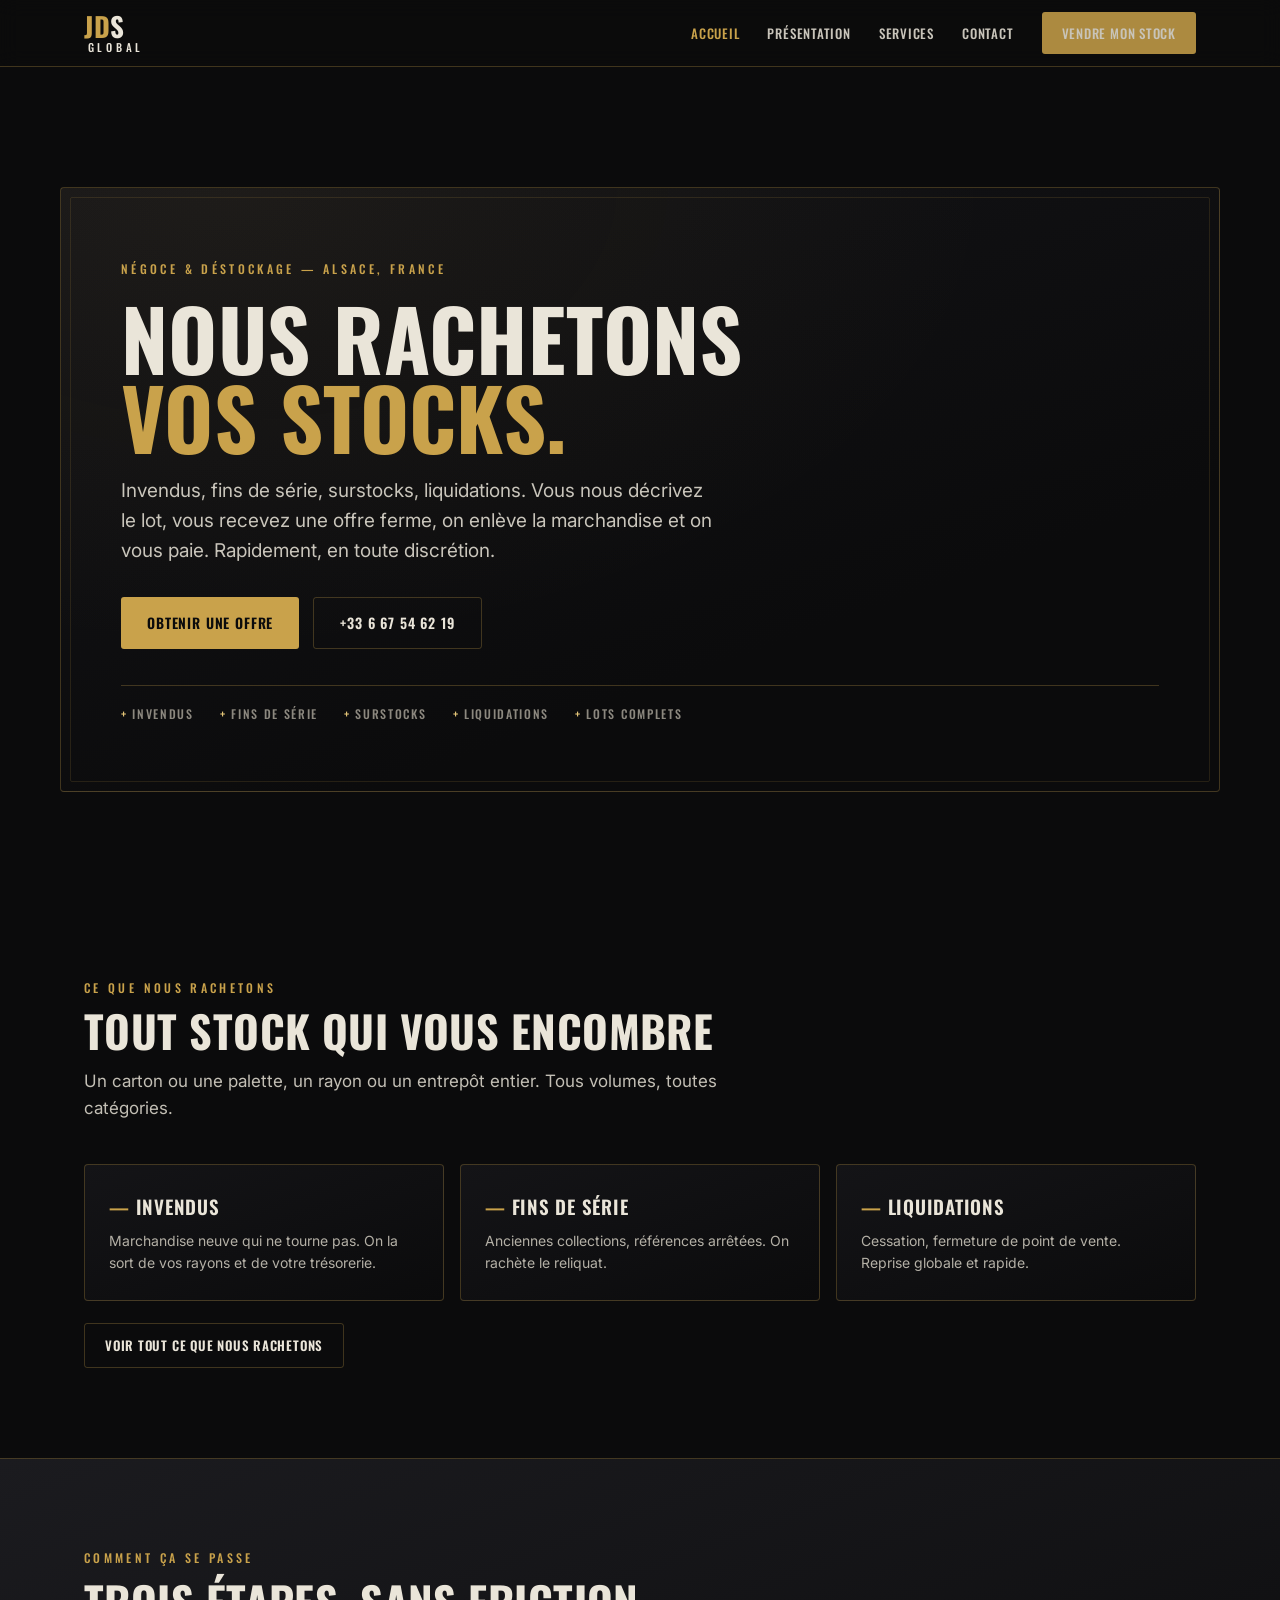
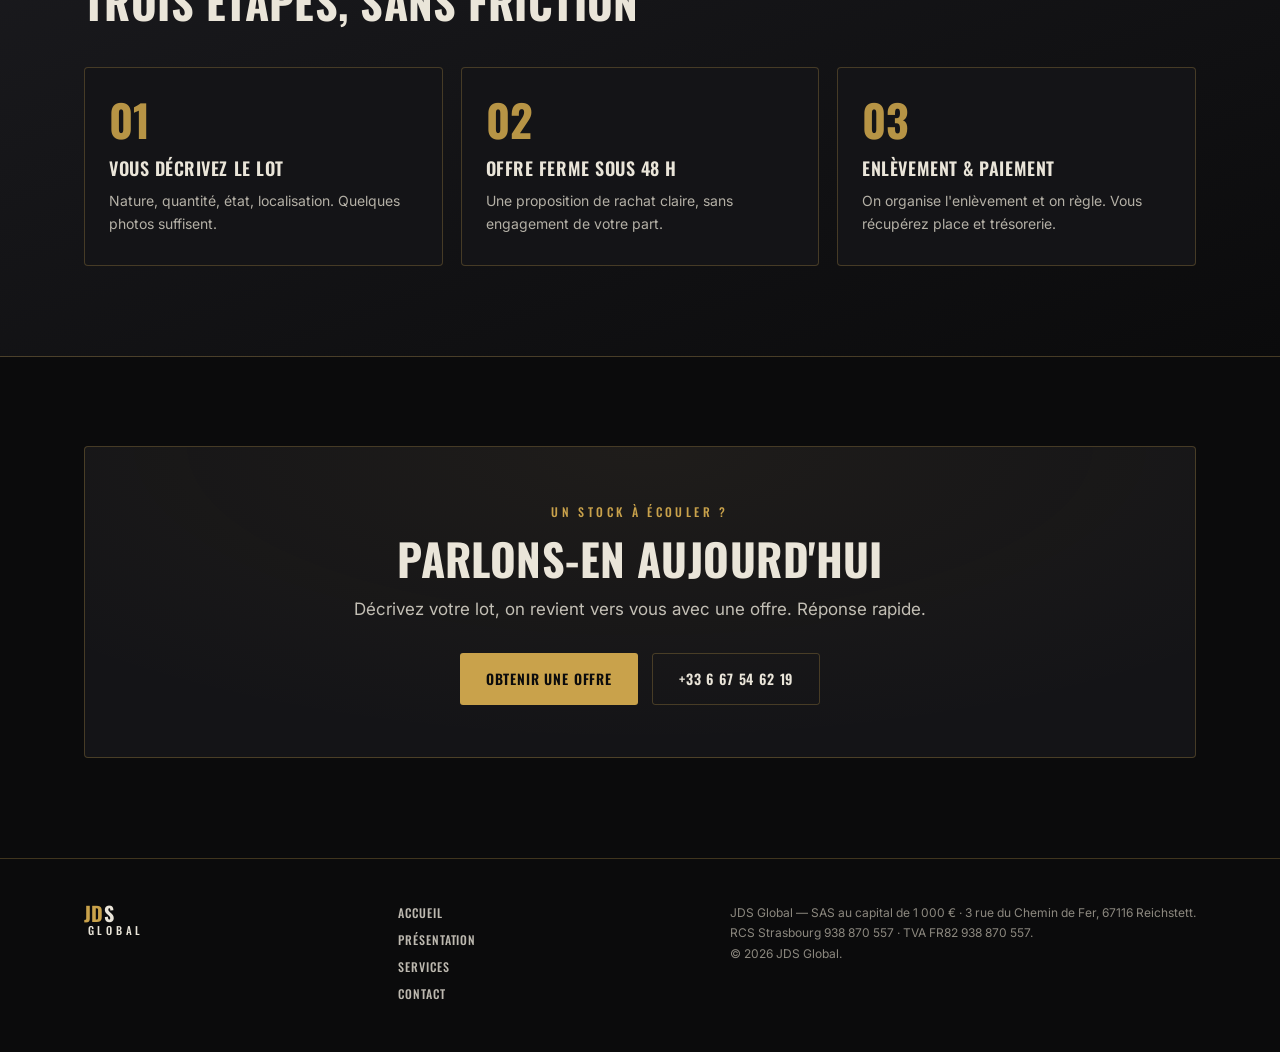
==== index.html @ dbbcf476 "Site vitrine JDS Global — v1 (SEO, header fix, © 2026)" ====
<!DOCTYPE html>
<html lang="fr">
<head>
<meta charset="UTF-8">
<meta name="viewport" content="width=device-width, initial-scale=1.0">
<title>JDS Global — Rachat de stocks en Alsace | Déstockage, invendus, liquidations</title>
<meta name="description" content="JDS Global rachète vos invendus, fins de série, surstocks et liquidations partout en France. Offre rapide, enlèvement et paiement. Achat en gros et au détail.">
<link rel="preconnect" href="https://fonts.googleapis.com">
<link rel="preconnect" href="https://fonts.gstatic.com" crossorigin>
<link href="https://fonts.googleapis.com/css2?family=Oswald:wght@400;500;600;700&family=Inter:wght@400;500;600&display=swap" rel="stylesheet">
<link rel="stylesheet" href="styles.css">
  <link rel="canonical" href="https://jds-global.com/">
  <meta name="robots" content="index,follow,max-image-preview:large">
  <meta name="author" content="JDS Global">
  <meta name="geo.region" content="FR-67">
  <meta name="geo.placename" content="Reichstett">
  <meta name="theme-color" content="#0B0B0C">
  <!-- Open Graph -->
  <meta property="og:type" content="website">
  <meta property="og:site_name" content="JDS Global">
  <meta property="og:locale" content="fr_FR">
  <meta property="og:title" content="JDS Global — Rachat de stocks en Alsace | Déstockage, invendus, liquidations">
  <meta property="og:description" content="JDS Global rachète vos invendus, fins de série, surstocks et liquidations partout en France. Offre rapide, enlèvement et paiement. Achat en gros et au détail.">
  <meta property="og:url" content="https://jds-global.com/">
  <meta property="og:image" content="https://jds-global.com/og-image.png">
  <meta property="og:image:width" content="1200">
  <meta property="og:image:height" content="630">
  <!-- Twitter -->
  <meta name="twitter:card" content="summary_large_image">
  <meta name="twitter:title" content="JDS Global — Rachat de stocks en Alsace | Déstockage, invendus, liquidations">
  <meta name="twitter:description" content="JDS Global rachète vos invendus, fins de série, surstocks et liquidations partout en France. Offre rapide, enlèvement et paiement. Achat en gros et au détail.">
  <meta name="twitter:image" content="https://jds-global.com/og-image.png">
  <!-- Icons -->
  <link rel="icon" href="favicon.ico" sizes="any">
  <link rel="icon" type="image/svg+xml" href="favicon.svg">
  <link rel="apple-touch-icon" href="apple-touch-icon.png">
  <link rel="manifest" href="site.webmanifest">
  <script type="application/ld+json">
{
  "@context": "https://schema.org",
  "@type": "LocalBusiness",
  "@id": "https://jds-global.com/#business",
  "name": "JDS Global",
  "legalName": "JDS Global",
  "url": "https://jds-global.com/",
  "logo": "https://jds-global.com/favicon.svg",
  "image": "https://jds-global.com/og-image.png",
  "description": "Rachat de stocks d'entreprises : invendus, fins de série, surstocks et liquidations. Négoce, achat en gros et au détail.",
  "telephone": "+33667546219",
  "email": "contact@jds-global.com",
  "vatID": "FR82938870557",
  "address": {
    "@type": "PostalAddress",
    "streetAddress": "3 rue du Chemin de Fer",
    "postalCode": "67116",
    "addressLocality": "Reichstett",
    "addressRegion": "Grand Est",
    "addressCountry": "FR"
  },
  "areaServed": {
    "@type": "Country",
    "name": "France"
  },
  "openingHoursSpecification": [
    {
      "@type": "OpeningHoursSpecification",
      "dayOfWeek": [
        "Monday",
        "Tuesday",
        "Wednesday",
        "Thursday",
        "Friday"
      ],
      "opens": "08:30",
      "closes": "19:00"
    }
  ]
}
  </script>
</head>
<body>
<header>
  <div class="wrap nav">
    <a href="/" class="brand" aria-label="JDS Global, accueil"><span class="n1">JD<span>S</span></span><span class="n2">GLOBAL</span></a>
    <nav class="links" id="menu">
      <a href="/" aria-current="page">Accueil</a>
      <a href="/presentation">Présentation</a>
      <a href="/services">Services</a>
      <a href="/contact">Contact</a>
      <a href="/contact" class="btn">Vendre mon stock</a>
    </nav>
    <a href="/contact" class="btn header-cta">Vendre mon stock</a>
    <button class="burger" id="burger" aria-label="Menu" aria-expanded="false"><span></span><span></span><span></span></button>
  </div>
</header>

<div class="hero wrap">
  <div class="hero-frame reveal">
    <span class="eyebrow">Négoce &amp; déstockage — Alsace, France</span>
    <h1>Nous rachetons<br><b>vos stocks.</b></h1>
    <p class="lead">Invendus, fins de série, surstocks, liquidations. Vous nous décrivez le lot, vous recevez une offre ferme, on enlève la marchandise et on vous paie. Rapidement, en toute discrétion.</p>
    <div class="cta-row">
      <a href="/contact" class="btn">Obtenir une offre</a>
      <a href="tel:+33667546219" class="btn ghost">+33 6 67 54 62 19</a>
    </div>
    <div class="hero-marquee">
      <span><b>+</b> Invendus</span><span><b>+</b> Fins de série</span><span><b>+</b> Surstocks</span>
      <span><b>+</b> Liquidations</span><span><b>+</b> Lots complets</span>
    </div>
  </div>
</div>

<section>
  <div class="wrap">
    <div class="sec-head reveal">
      <span class="eyebrow">Ce que nous rachetons</span>
      <h2>Tout stock qui vous encombre</h2>
      <p class="lead" style="margin-top:14px">Un carton ou une palette, un rayon ou un entrepôt entier. Tous volumes, toutes catégories.</p>
    </div>
    <div class="grid">
      <div class="card reveal"><div class="k"><i>—</i> Invendus</div><p>Marchandise neuve qui ne tourne pas. On la sort de vos rayons et de votre trésorerie.</p></div>
      <div class="card reveal"><div class="k"><i>—</i> Fins de série</div><p>Anciennes collections, références arrêtées. On rachète le reliquat.</p></div>
      <div class="card reveal"><div class="k"><i>—</i> Liquidations</div><p>Cessation, fermeture de point de vente. Reprise globale et rapide.</p></div>
    </div>
    <div style="margin-top:22px" class="reveal"><a href="/services" class="btn ghost">Voir tout ce que nous rachetons</a></div>
  </div>
</section>

<section class="band">
  <div class="wrap">
    <div class="sec-head reveal"><span class="eyebrow">Comment ça se passe</span><h2>Trois étapes, sans friction</h2></div>
    <div class="steps">
      <div class="step reveal"><div class="num">01</div><h3>Vous décrivez le lot</h3><p>Nature, quantité, état, localisation. Quelques photos suffisent.</p></div>
      <div class="step reveal"><div class="num">02</div><h3>Offre ferme sous 48 h</h3><p>Une proposition de rachat claire, sans engagement de votre part.</p></div>
      <div class="step reveal"><div class="num">03</div><h3>Enlèvement &amp; paiement</h3><p>On organise l'enlèvement et on règle. Vous récupérez place et trésorerie.</p></div>
    </div>
  </div>
</section>

<section>
  <div class="wrap">
    <div class="ctastrip reveal">
      <span class="eyebrow">Un stock à écouler ?</span>
      <h2 style="margin-top:12px">Parlons-en aujourd'hui</h2>
      <p class="lead">Décrivez votre lot, on revient vers vous avec une offre. Réponse rapide.</p>
      <div class="cta-row" style="justify-content:center">
        <a href="/contact" class="btn">Obtenir une offre</a>
        <a href="tel:+33667546219" class="btn ghost">+33 6 67 54 62 19</a>
      </div>
    </div>
  </div>
</section>

<footer>
  <div class="wrap foot">
    <div class="brand"><span class="n1">JD<span>S</span></span><span class="n2">GLOBAL</span></div>
    <div class="foot-nav">
      <a href="/">Accueil</a><a href="/presentation">Présentation</a><a href="/services">Services</a><a href="/contact">Contact</a>
    </div>
    <div class="legal">JDS Global — SAS au capital de 1&nbsp;000&nbsp;€ · 3 rue du Chemin de Fer, 67116 Reichstett.<br>RCS Strasbourg 938&nbsp;870&nbsp;557 · TVA FR82&nbsp;938&nbsp;870&nbsp;557.<br>© 2026 JDS Global.</div>
  </div>
</footer>
<script src="script.js"></script>
</body>
</html>
---- styles.css ----
:root{
  --noir:#0B0B0C; --graphite:#141417; --graphite2:#1B1B1F;
  --brass:#C9A24B; --brass-hi:#E7C87A; --creme:#EAE5D9; --muted:#8C887F;
  --line:rgba(201,162,75,.28);
  --maxw:1160px;
}
*{box-sizing:border-box;margin:0;padding:0;}
html{scroll-behavior:smooth;}
body{background:var(--noir);color:var(--creme);font-family:'Inter',system-ui,sans-serif;line-height:1.6;
  -webkit-font-smoothing:antialiased;overflow-x:hidden;}
a{color:inherit;text-decoration:none;}
img{max-width:100%;display:block;}
.wrap{max-width:var(--maxw);margin:0 auto;padding:0 24px;}
.eyebrow{font-family:'Oswald',sans-serif;font-weight:500;letter-spacing:.28em;text-transform:uppercase;
  font-size:12px;color:var(--brass);}
h1,h2,h3{font-family:'Oswald',sans-serif;text-transform:uppercase;color:var(--creme);}
h2{font-weight:700;letter-spacing:.01em;font-size:clamp(28px,4vw,44px);line-height:1.02;}
.lead{color:#c3bfb5;font-size:clamp(15px,1.6vw,17px);max-width:640px;}

/* HEADER */
header{position:sticky;top:0;z-index:50;background:rgba(11,11,12,.82);backdrop-filter:blur(10px);border-bottom:1px solid var(--line);}
.nav{display:flex;align-items:center;justify-content:space-between;height:66px;}
.brand{display:flex;flex-direction:column;line-height:1;}
.brand .n1{font-family:'Oswald',sans-serif;font-weight:700;font-size:27px;letter-spacing:.02em;color:var(--brass);}
.brand .n1 span{color:var(--creme);}
.brand .n2{font-family:'Oswald',sans-serif;font-weight:500;font-size:11px;letter-spacing:.34em;color:var(--creme);padding-left:.34em;margin-top:2px;}
nav.links{display:flex;align-items:center;gap:28px;}
nav.links a{font-family:'Oswald',sans-serif;font-weight:500;letter-spacing:.06em;text-transform:uppercase;font-size:13px;color:var(--creme);opacity:.85;transition:opacity .2s,color .2s;}
nav.links a:hover{opacity:1;color:var(--brass-hi);}
nav.links a[aria-current="page"]{color:var(--brass);opacity:1;}
.btn{display:inline-flex;align-items:center;gap:9px;font-family:'Oswald',sans-serif;font-weight:600;letter-spacing:.06em;text-transform:uppercase;font-size:13px;padding:11px 20px;border-radius:3px;background:var(--brass);color:#0B0B0C;transition:transform .15s,background .2s;white-space:nowrap;}
.btn:hover{background:var(--brass-hi);transform:translateY(-1px);}
.btn.ghost{background:transparent;color:var(--creme);border:1px solid var(--line);}
.btn.ghost:hover{border-color:var(--brass);color:var(--brass-hi);}
.header-cta{display:none;}
.burger{display:none;background:none;border:0;cursor:pointer;padding:6px;}
.burger span{display:block;width:24px;height:2px;background:var(--brass);margin:5px 0;transition:.25s;}

/* HERO (home) */
.hero{position:relative;padding:clamp(66px,10vw,120px) 0 clamp(50px,8vw,96px);}
.hero-frame{position:relative;border:1px solid var(--line);border-radius:4px;padding:clamp(34px,6vw,68px) clamp(28px,5vw,60px);
  background:radial-gradient(120% 140% at 15% 0%, rgba(201,162,75,.06), transparent 55%),linear-gradient(160deg,var(--graphite),var(--noir) 70%);overflow:hidden;}
.hero-frame::after{content:"";position:absolute;top:9px;right:9px;bottom:9px;left:9px;border:1px solid rgba(201,162,75,.14);border-radius:2px;pointer-events:none;}
.hero h1{font-weight:700;font-size:clamp(38px,7vw,84px);line-height:.94;letter-spacing:.005em;margin:16px 0 20px;}
.hero h1 b{color:var(--brass);font-weight:700;}
.hero .lead{font-size:clamp(16px,1.9vw,19px);max-width:600px;color:#c9c5bb;}
.cta-row{display:flex;flex-wrap:wrap;gap:14px;margin-top:30px;}
.cta-row .btn{padding:14px 26px;font-size:14px;}
.hero-marquee{margin-top:36px;border-top:1px solid var(--line);padding-top:18px;display:flex;flex-wrap:wrap;gap:10px 26px;}
.hero-marquee span{font-family:'Oswald',sans-serif;font-weight:500;letter-spacing:.14em;text-transform:uppercase;font-size:12px;color:var(--muted);}
.hero-marquee span b{color:var(--brass-hi);font-weight:500;}

/* SUBHERO (interior pages) */
.subhero{padding:clamp(48px,8vw,90px) 0 clamp(20px,3vw,34px);border-bottom:1px solid var(--line);
  background:radial-gradient(120% 160% at 12% -10%, rgba(201,162,75,.05), transparent 60%);}
.subhero h1{font-weight:700;font-size:clamp(34px,6vw,64px);line-height:.98;margin:14px 0 18px;}
.subhero h1 b{color:var(--brass);}
.subhero .lead{max-width:660px;}

/* SECTIONS */
section{padding:clamp(52px,7vw,90px) 0;}
.sec-head{margin-bottom:42px;}
.sec-head .eyebrow{display:block;margin-bottom:12px;}
.divider{height:1px;background:var(--line);border:0;}

/* GRID cards */
.grid{display:grid;grid-template-columns:repeat(3,1fr);gap:16px;}
.card{background:linear-gradient(160deg,var(--graphite),var(--noir));border:1px solid var(--line);border-radius:4px;padding:26px 24px;transition:border-color .25s,transform .25s;}
.card:hover{border-color:var(--brass);transform:translateY(-3px);}
.card .k{font-family:'Oswald',sans-serif;font-weight:600;text-transform:uppercase;letter-spacing:.04em;font-size:19px;color:var(--creme);margin-bottom:8px;}
.card .k i{font-style:normal;color:var(--brass);}
.card p{font-size:14px;color:#b4b0a6;}

.grid.cols4{grid-template-columns:repeat(4,1fr);}
@media(max-width:900px){.grid.cols4{grid-template-columns:repeat(2,1fr);}}
@media(max-width:640px){.grid.cols4{grid-template-columns:1fr;}}

/* STEPS */
.steps{display:grid;grid-template-columns:repeat(3,1fr);gap:18px;}
.step{position:relative;padding:30px 24px;border:1px solid var(--line);border-radius:4px;background:var(--graphite);}
.step .num{font-family:'Oswald',sans-serif;font-weight:700;font-size:44px;line-height:1;color:var(--brass);opacity:.9;}
.step h3{font-weight:600;letter-spacing:.03em;font-size:18px;margin:12px 0 8px;}
.step p{font-size:14px;color:#b4b0a6;}

/* BAND */
.band{background:linear-gradient(160deg,var(--graphite2),var(--noir));border-top:1px solid var(--line);border-bottom:1px solid var(--line);}
.why-grid{display:grid;grid-template-columns:repeat(4,1fr);gap:28px;}
.why-item .t{font-family:'Oswald',sans-serif;font-weight:600;text-transform:uppercase;letter-spacing:.03em;font-size:16px;color:var(--brass-hi);margin-bottom:7px;}
.why-item p{font-size:13.5px;color:#b4b0a6;}

/* SPLIT */
.split{display:grid;grid-template-columns:1fr 1fr;gap:40px;align-items:center;}
.panel{border:1px solid var(--line);border-radius:4px;padding:34px;background:var(--graphite);}
.panel .k{font-family:'Oswald',sans-serif;font-weight:600;text-transform:uppercase;letter-spacing:.05em;color:var(--brass);font-size:13px;margin-bottom:14px;}
.panel p{color:#c3bfb5;font-size:15px;}

/* PROSE */
.prose{max-width:720px;}
.prose p{color:#c3bfb5;font-size:16px;margin-bottom:1.05em;}
.prose p strong{color:var(--creme);font-weight:600;}

/* STATS */
.stats{display:grid;grid-template-columns:repeat(3,1fr);gap:18px;}
.stat{border:1px solid var(--line);border-radius:4px;padding:26px;background:var(--graphite);text-align:left;}
.stat .big{font-family:'Oswald',sans-serif;font-weight:700;font-size:34px;color:var(--brass);line-height:1;}
.stat .lbl{font-size:13px;color:#b4b0a6;margin-top:8px;}

/* CTA strip */
.ctastrip{border:1px solid var(--line);border-radius:4px;padding:clamp(30px,5vw,52px);text-align:center;
  background:radial-gradient(120% 160% at 50% 0%, rgba(201,162,75,.06), transparent 60%),var(--graphite);}
.ctastrip h2{margin-bottom:14px;}
.ctastrip .lead{margin:0 auto 26px;}

/* CONTACT */
.contact-grid{display:grid;grid-template-columns:1fr 1fr;gap:44px;}
.coords{display:flex;flex-direction:column;gap:22px;margin-top:4px;}
.coord{display:flex;gap:14px;align-items:flex-start;}
.coord .ic{width:22px;height:22px;flex:0 0 auto;color:var(--brass);margin-top:2px;}
.coord .l{font-family:'Oswald',sans-serif;font-weight:500;letter-spacing:.16em;text-transform:uppercase;font-size:11px;color:var(--muted);}
.coord .v{font-size:17px;color:var(--creme);}
.coord a.v:hover{color:var(--brass-hi);}
form{display:flex;flex-direction:column;gap:14px;}
.field label{display:block;font-family:'Oswald',sans-serif;font-weight:500;letter-spacing:.1em;text-transform:uppercase;font-size:11px;color:var(--muted);margin-bottom:6px;}
.field input,.field textarea{width:100%;background:var(--graphite);border:1px solid var(--line);border-radius:3px;color:var(--creme);font-family:'Inter',sans-serif;font-size:15px;padding:12px 14px;transition:border-color .2s;}
.field input:focus,.field textarea:focus{outline:none;border-color:var(--brass);}
.field textarea{min-height:120px;resize:vertical;}
.row2{display:grid;grid-template-columns:1fr 1fr;gap:14px;}
form .btn{justify-content:center;padding:15px;font-size:14px;margin-top:4px;}
.formnote{font-size:12px;color:var(--muted);}

/* FOOTER */
footer{border-top:1px solid var(--line);padding:44px 0 48px;margin-top:10px;}
.foot{display:flex;flex-wrap:wrap;justify-content:space-between;gap:24px;align-items:flex-start;}
.foot-nav{display:flex;flex-direction:column;gap:8px;}
.foot-nav a{font-family:'Oswald',sans-serif;font-weight:500;letter-spacing:.08em;text-transform:uppercase;font-size:12px;color:var(--creme);opacity:.8;}
.foot-nav a:hover{color:var(--brass-hi);opacity:1;}
.foot .legal{font-size:12px;color:var(--muted);line-height:1.7;max-width:560px;}
.foot .brand .n1{font-size:20px;}

/* reveal */
.reveal{opacity:0;transform:translateY(18px);transition:opacity .7s ease,transform .7s ease;}
.reveal.in{opacity:1;transform:none;}
@media (prefers-reduced-motion:reduce){.reveal{opacity:1;transform:none;transition:none;} html{scroll-behavior:auto;}}

/* RESPONSIVE */
@media(max-width:900px){
  .grid,.steps,.stats{grid-template-columns:repeat(2,1fr);}
  .why-grid{grid-template-columns:repeat(2,1fr);gap:24px 28px;}
  .split,.contact-grid{grid-template-columns:1fr;gap:30px;}
}
@media(max-width:640px){
  nav.links{position:fixed;inset:66px 0 auto 0;flex-direction:column;gap:0;background:var(--noir);border-bottom:1px solid var(--line);padding:8px 0;transform:translateY(-130%);transition:transform .3s;}
  nav.links.open{transform:none;}
  nav.links a{padding:14px 24px;width:100%;border-top:1px solid rgba(201,162,75,.10);}
  nav.links .btn{margin:12px 24px;}
  .burger{display:block;}
  .header-cta{display:inline-flex;margin-right:10px;}
  .grid,.steps,.stats,.row2{grid-template-columns:1fr;}
}
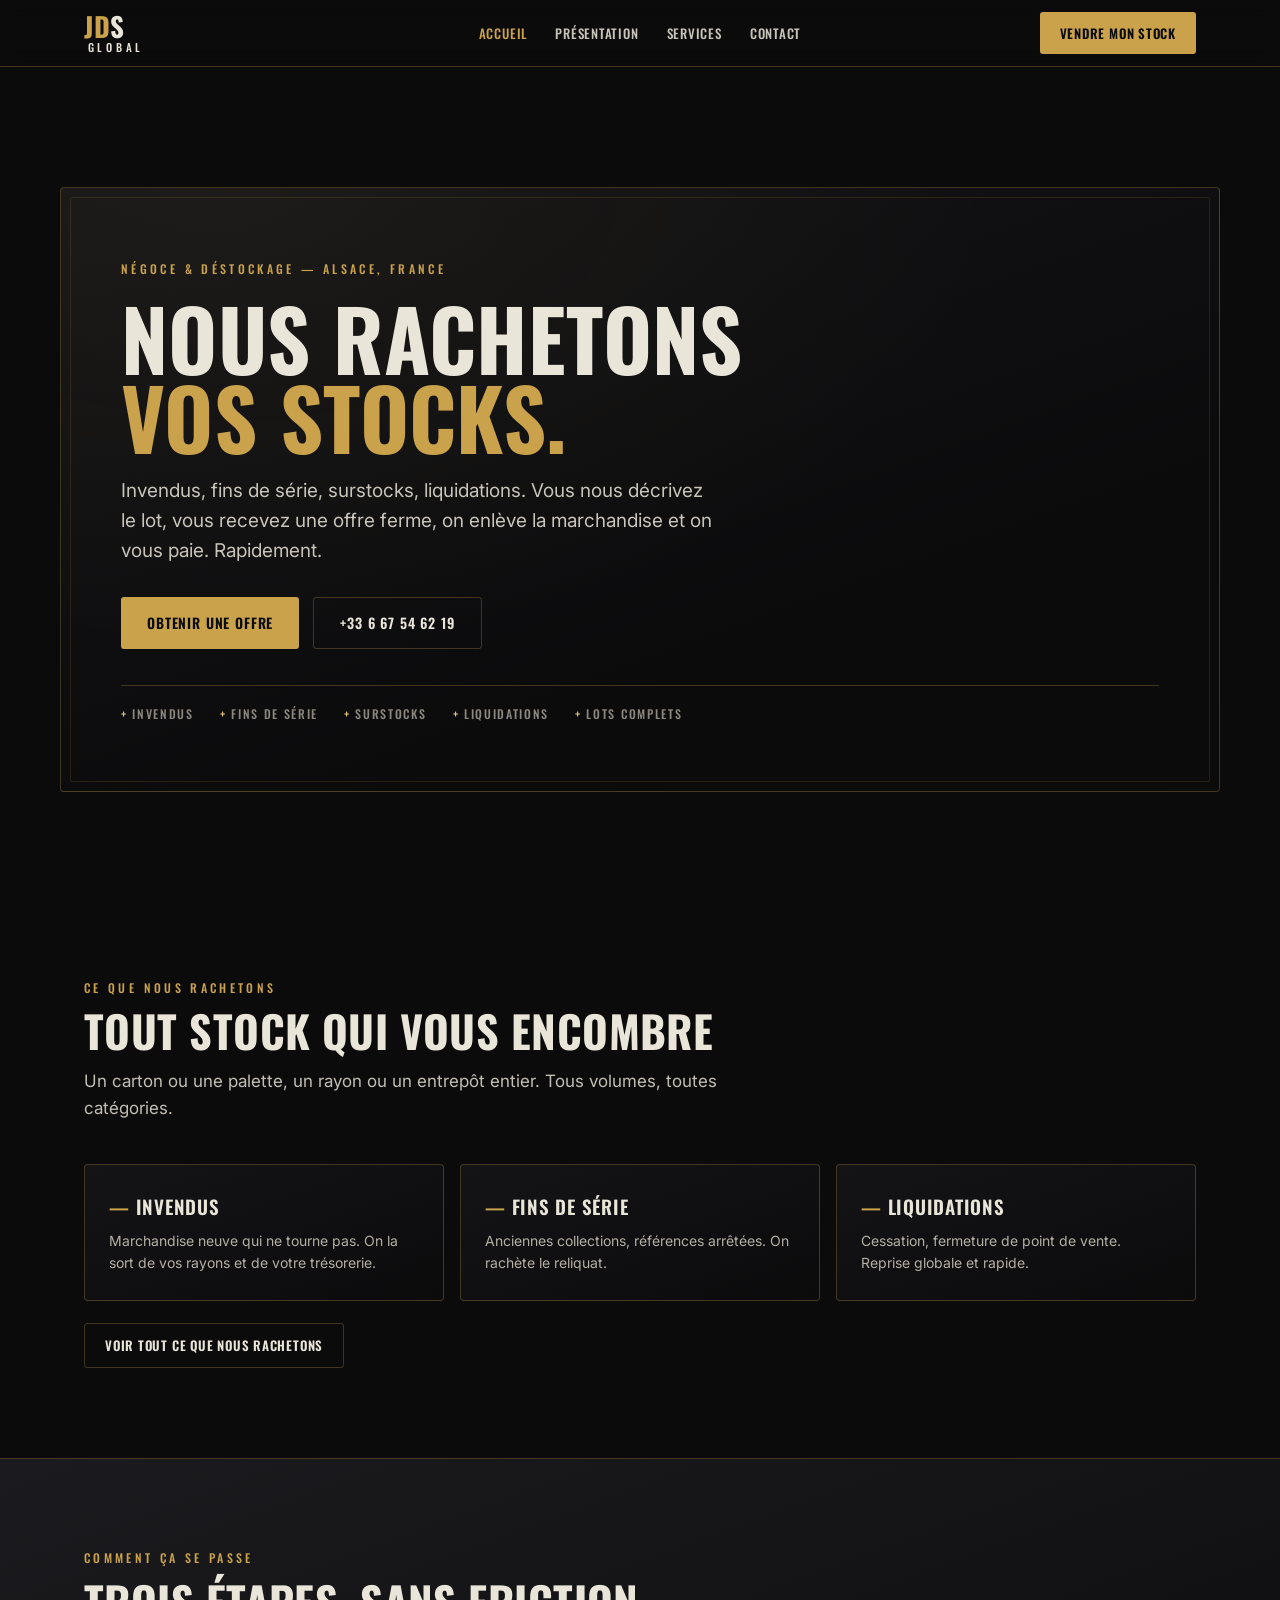
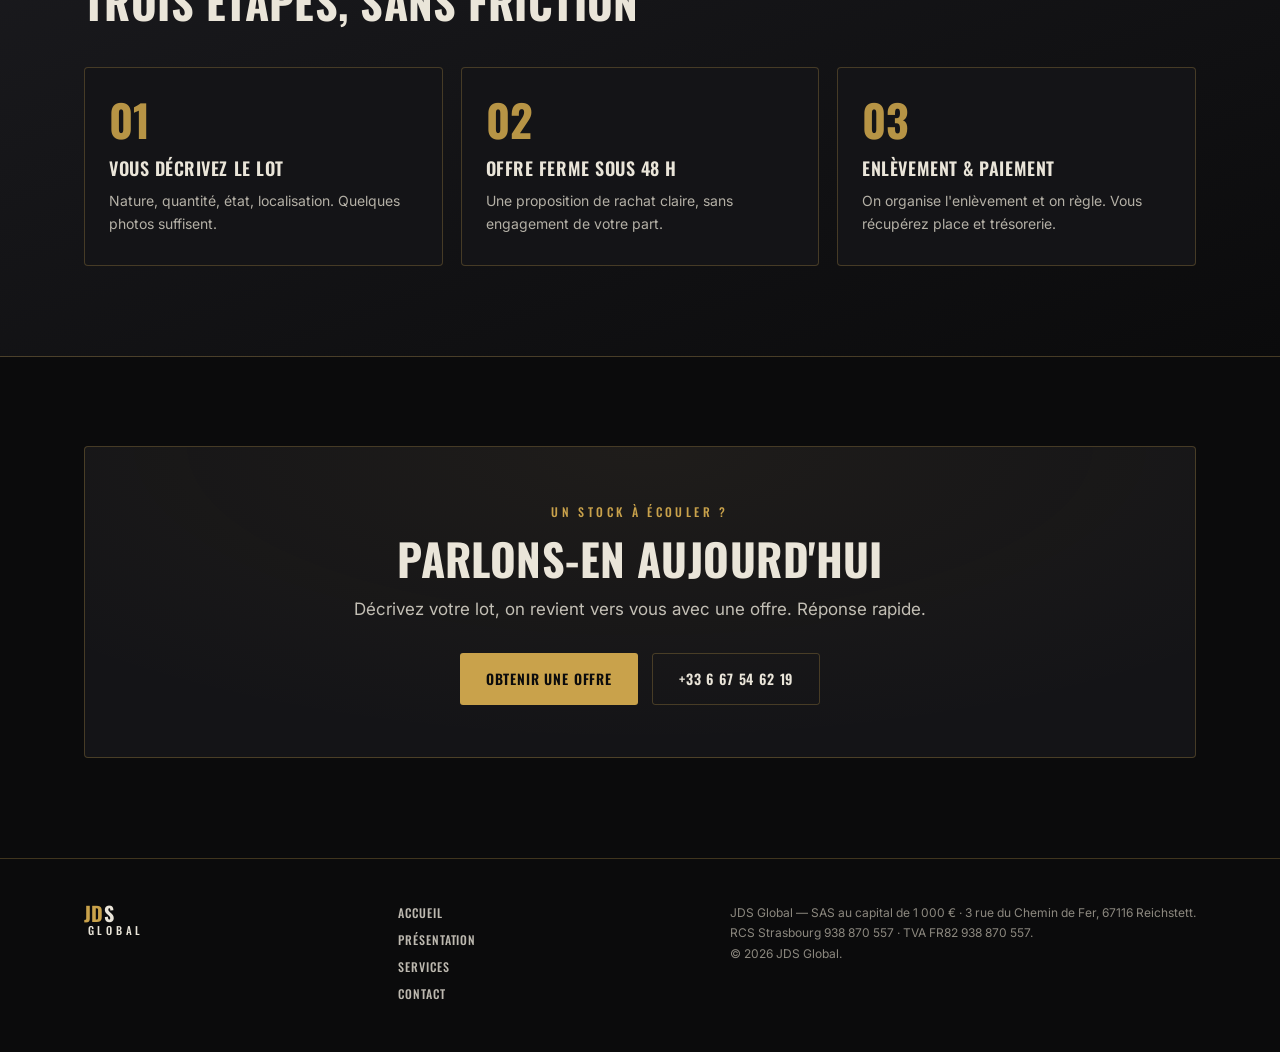
==== commit 13dafa21: "Retrait mention discrétion (hero + engagements)" ====
--- a/index.html
+++ b/index.html
@@ -98,7 +98,7 @@
   <div class="hero-frame reveal">
     <span class="eyebrow">Négoce &amp; déstockage — Alsace, France</span>
     <h1>Nous rachetons<br><b>vos stocks.</b></h1>
-    <p class="lead">Invendus, fins de série, surstocks, liquidations. Vous nous décrivez le lot, vous recevez une offre ferme, on enlève la marchandise et on vous paie. Rapidement, en toute discrétion.</p>
+    <p class="lead">Invendus, fins de série, surstocks, liquidations. Vous nous décrivez le lot, vous recevez une offre ferme, on enlève la marchandise et on vous paie. Rapidement.</p>
     <div class="cta-row">
       <a href="/contact" class="btn">Obtenir une offre</a>
       <a href="tel:+33667546219" class="btn ghost">+33 6 67 54 62 19</a>
--- a/styles.css
+++ b/styles.css
@@ -19,7 +19,10 @@
 
 /* HEADER */
 header{position:sticky;top:0;z-index:50;background:rgba(11,11,12,.82);backdrop-filter:blur(10px);border-bottom:1px solid var(--line);}
-.nav{display:flex;align-items:center;justify-content:space-between;height:66px;}
+.nav{display:grid;grid-template-columns:1fr auto 1fr;align-items:center;height:66px;}
+.brand{justify-self:start;}
+nav.links{justify-self:center;}
+.header-cta{justify-self:end;}
 .brand{display:flex;flex-direction:column;line-height:1;}
 .brand .n1{font-family:'Oswald',sans-serif;font-weight:700;font-size:27px;letter-spacing:.02em;color:var(--brass);}
 .brand .n1 span{color:var(--creme);}
@@ -32,7 +35,8 @@
 .btn:hover{background:var(--brass-hi);transform:translateY(-1px);}
 .btn.ghost{background:transparent;color:var(--creme);border:1px solid var(--line);}
 .btn.ghost:hover{border-color:var(--brass);color:var(--brass-hi);}
-.header-cta{display:none;}
+nav.links .btn{display:none;}
+.header-cta{display:inline-flex;}
 .burger{display:none;background:none;border:0;cursor:pointer;padding:6px;}
 .burger span{display:block;width:24px;height:2px;background:var(--brass);margin:5px 0;transition:.25s;}
 
@@ -153,7 +157,9 @@
   nav.links.open{transform:none;}
   nav.links a{padding:14px 24px;width:100%;border-top:1px solid rgba(201,162,75,.10);}
   nav.links .btn{margin:12px 24px;}
+  .nav{display:flex;justify-content:space-between;}
   .burger{display:block;}
   .header-cta{display:inline-flex;margin-right:10px;}
+  nav.links .btn{display:inline-flex;}
   .grid,.steps,.stats,.row2{grid-template-columns:1fr;}
 }
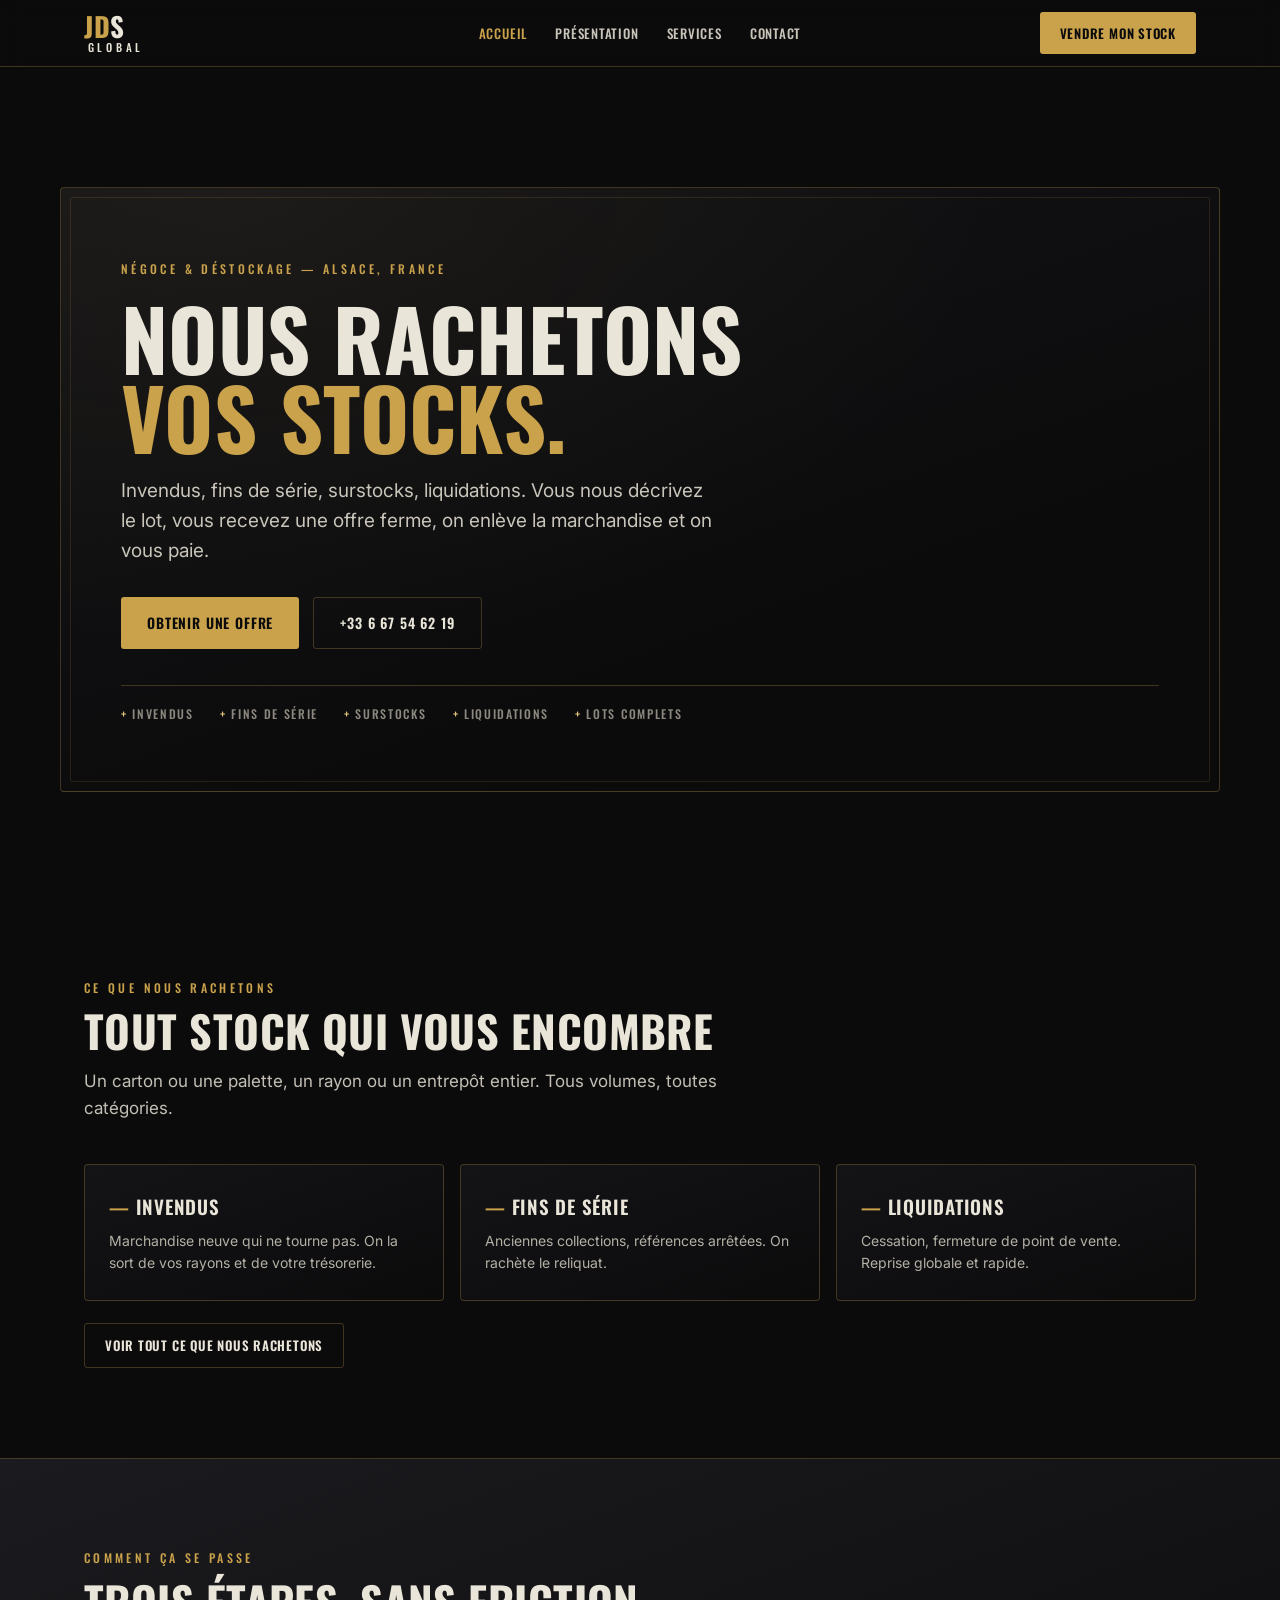
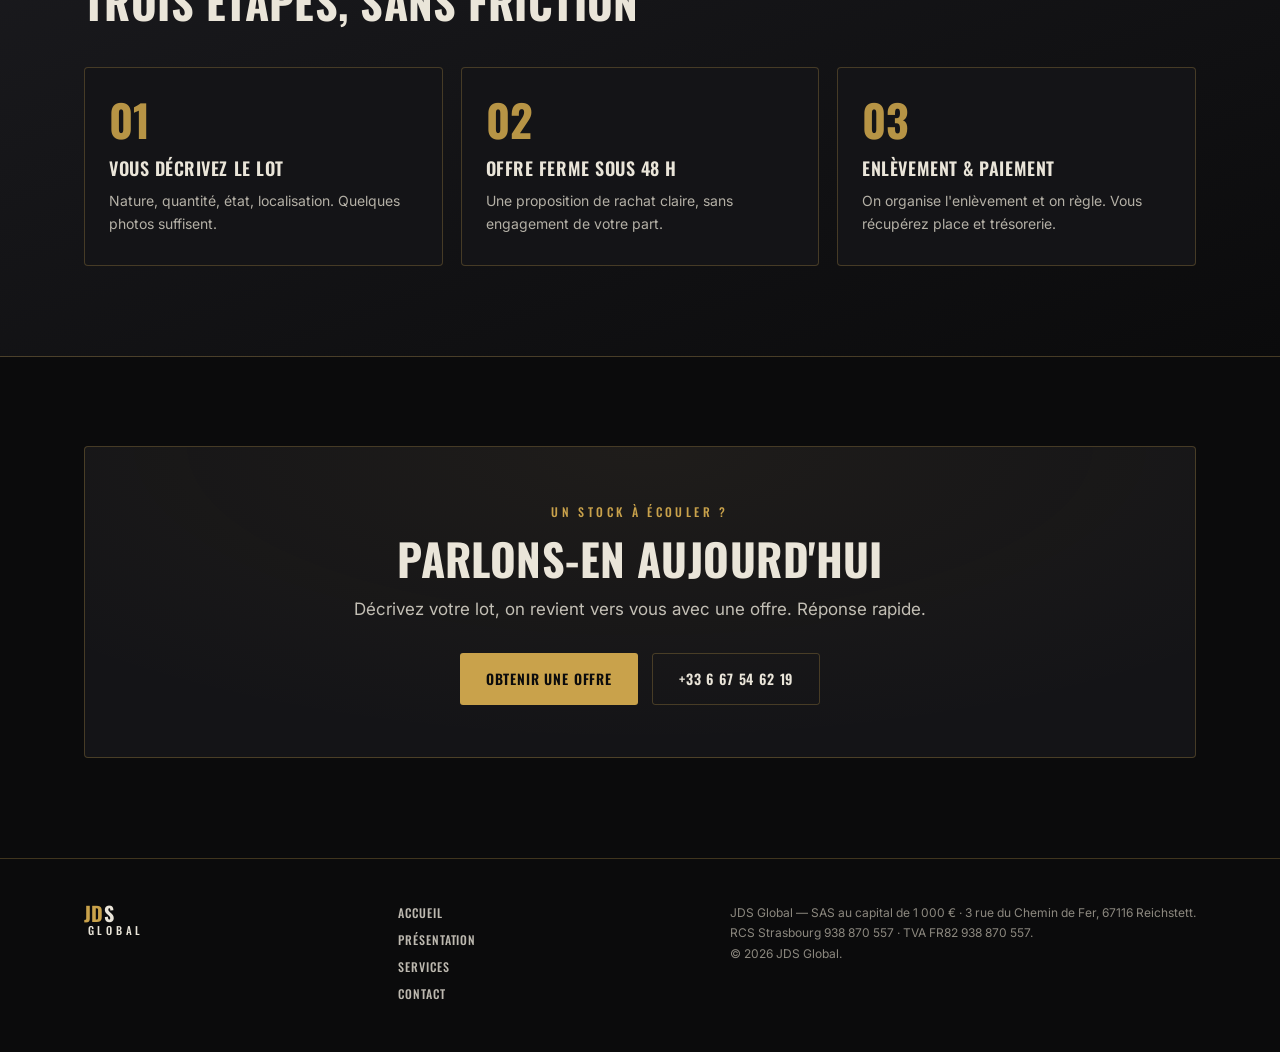
==== commit 6a146a51: "Retrait de Rapidement dans le hero" ====
--- a/index.html
+++ b/index.html
@@ -98,7 +98,7 @@
   <div class="hero-frame reveal">
     <span class="eyebrow">Négoce &amp; déstockage — Alsace, France</span>
     <h1>Nous rachetons<br><b>vos stocks.</b></h1>
-    <p class="lead">Invendus, fins de série, surstocks, liquidations. Vous nous décrivez le lot, vous recevez une offre ferme, on enlève la marchandise et on vous paie. Rapidement.</p>
+    <p class="lead">Invendus, fins de série, surstocks, liquidations. Vous nous décrivez le lot, vous recevez une offre ferme, on enlève la marchandise et on vous paie.</p>
     <div class="cta-row">
       <a href="/contact" class="btn">Obtenir une offre</a>
       <a href="tel:+33667546219" class="btn ghost">+33 6 67 54 62 19</a>
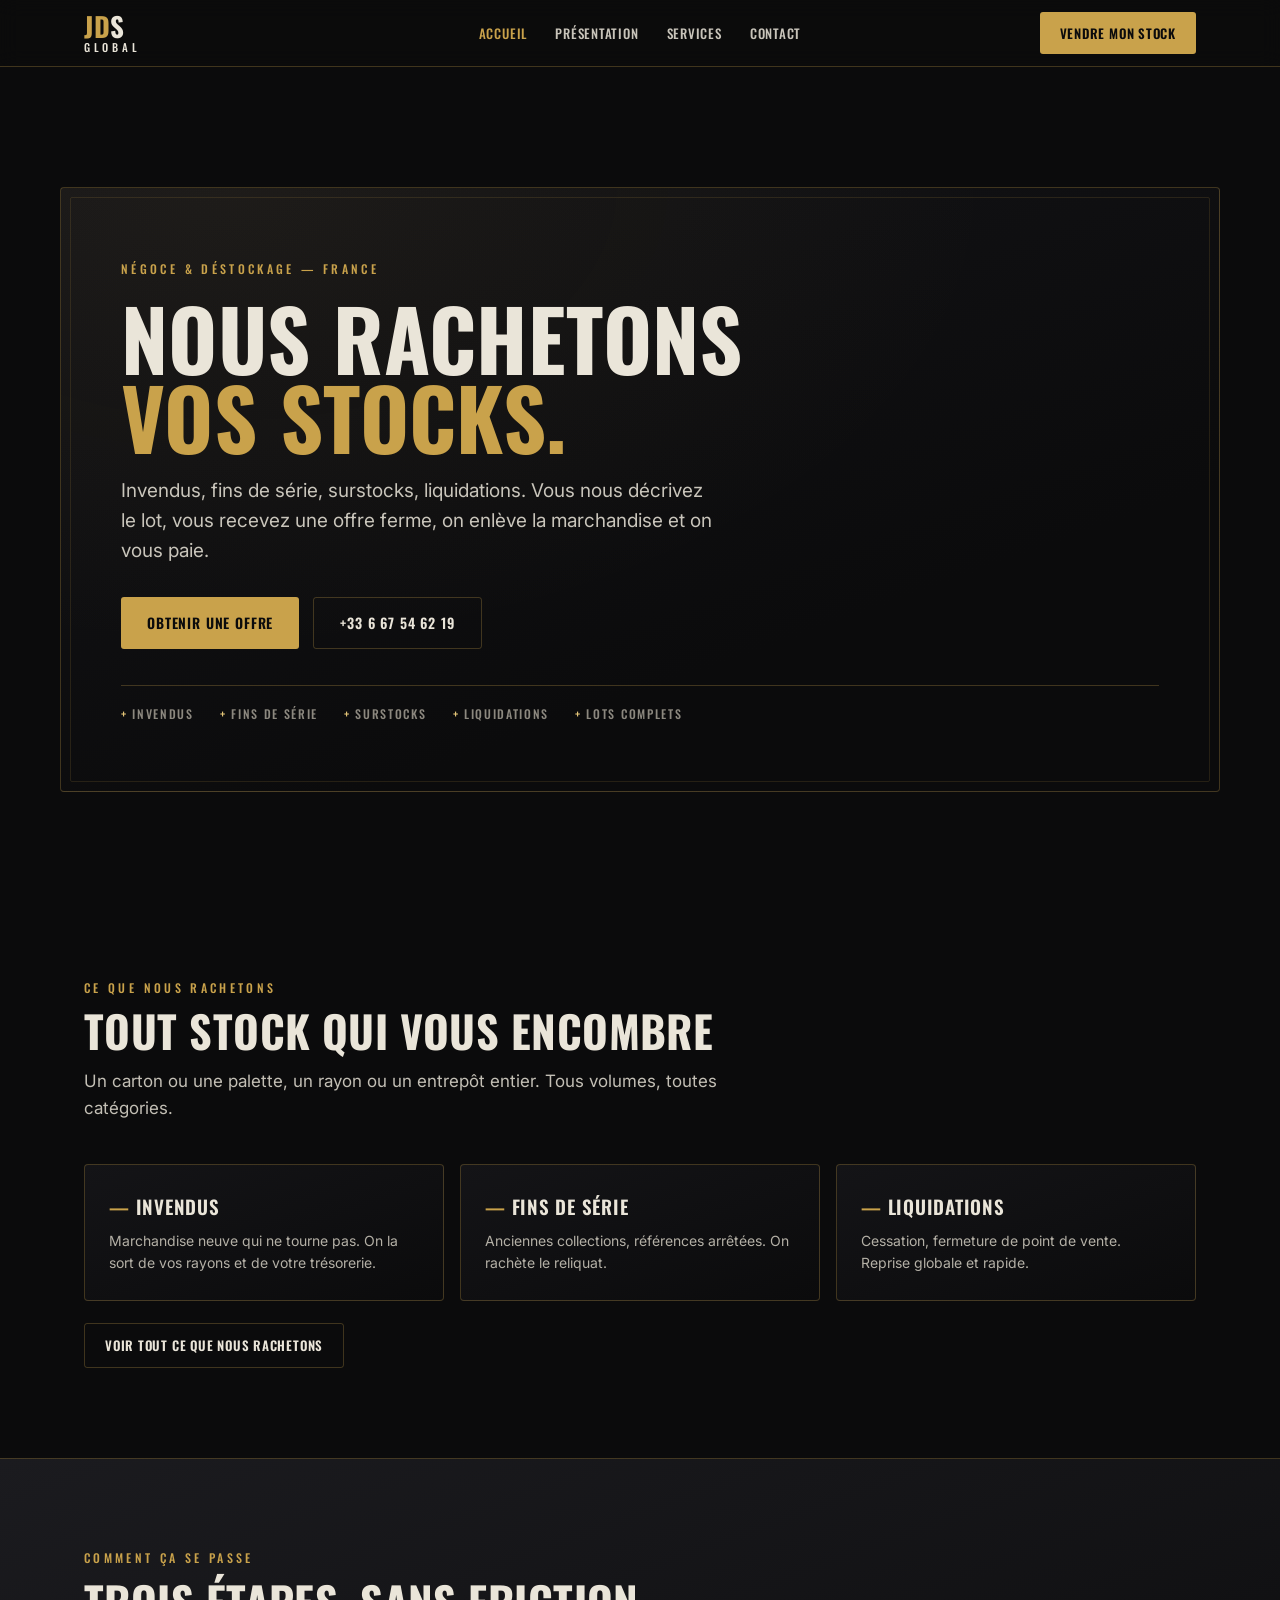
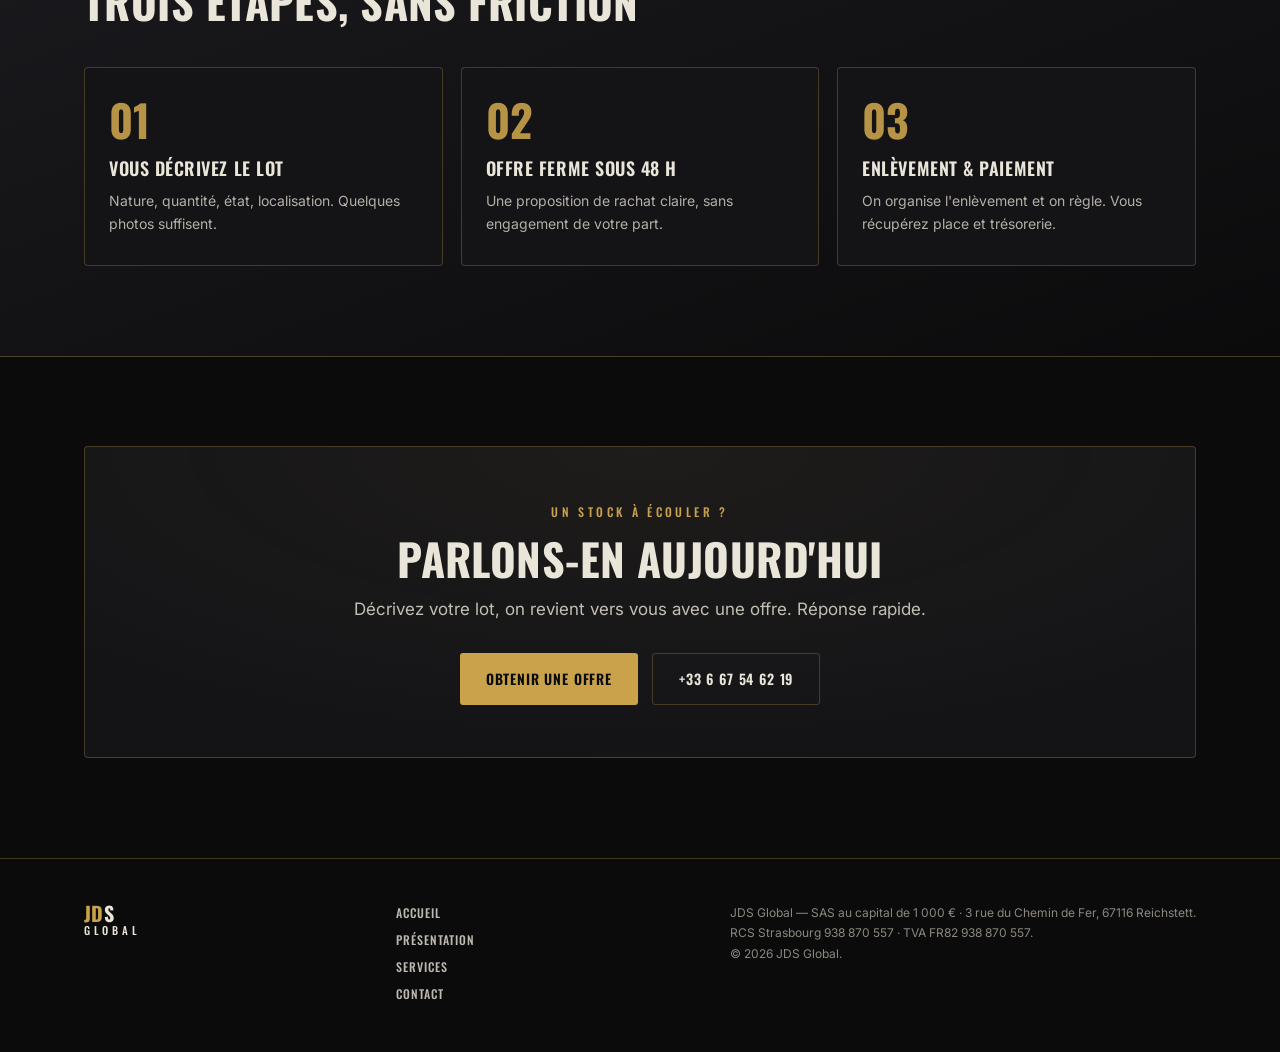
==== commit d24e3050: "Retrait des mentions Alsace (textes, SEO, image OG)" ====
--- a/index.html
+++ b/index.html
@@ -3,7 +3,7 @@
 <head>
 <meta charset="UTF-8">
 <meta name="viewport" content="width=device-width, initial-scale=1.0">
-<title>JDS Global — Rachat de stocks en Alsace | Déstockage, invendus, liquidations</title>
+<title>JDS Global — Rachat de stocks | Déstockage, invendus, liquidations</title>
 <meta name="description" content="JDS Global rachète vos invendus, fins de série, surstocks et liquidations partout en France. Offre rapide, enlèvement et paiement. Achat en gros et au détail.">
 <link rel="preconnect" href="https://fonts.googleapis.com">
 <link rel="preconnect" href="https://fonts.gstatic.com" crossorigin>
@@ -19,7 +19,7 @@
   <meta property="og:type" content="website">
   <meta property="og:site_name" content="JDS Global">
   <meta property="og:locale" content="fr_FR">
-  <meta property="og:title" content="JDS Global — Rachat de stocks en Alsace | Déstockage, invendus, liquidations">
+  <meta property="og:title" content="JDS Global — Rachat de stocks | Déstockage, invendus, liquidations">
   <meta property="og:description" content="JDS Global rachète vos invendus, fins de série, surstocks et liquidations partout en France. Offre rapide, enlèvement et paiement. Achat en gros et au détail.">
   <meta property="og:url" content="https://jds-global.com/">
   <meta property="og:image" content="https://jds-global.com/og-image.png">
@@ -27,7 +27,7 @@
   <meta property="og:image:height" content="630">
   <!-- Twitter -->
   <meta name="twitter:card" content="summary_large_image">
-  <meta name="twitter:title" content="JDS Global — Rachat de stocks en Alsace | Déstockage, invendus, liquidations">
+  <meta name="twitter:title" content="JDS Global — Rachat de stocks | Déstockage, invendus, liquidations">
   <meta name="twitter:description" content="JDS Global rachète vos invendus, fins de série, surstocks et liquidations partout en France. Offre rapide, enlèvement et paiement. Achat en gros et au détail.">
   <meta name="twitter:image" content="https://jds-global.com/og-image.png">
   <!-- Icons -->
@@ -96,7 +96,7 @@
 
 <div class="hero wrap">
   <div class="hero-frame reveal">
-    <span class="eyebrow">Négoce &amp; déstockage — Alsace, France</span>
+    <span class="eyebrow">Négoce &amp; déstockage — France</span>
     <h1>Nous rachetons<br><b>vos stocks.</b></h1>
     <p class="lead">Invendus, fins de série, surstocks, liquidations. Vous nous décrivez le lot, vous recevez une offre ferme, on enlève la marchandise et on vous paie.</p>
     <div class="cta-row">
--- a/styles.css
+++ b/styles.css
@@ -26,7 +26,7 @@
 .brand{display:flex;flex-direction:column;line-height:1;}
 .brand .n1{font-family:'Oswald',sans-serif;font-weight:700;font-size:27px;letter-spacing:.02em;color:var(--brass);}
 .brand .n1 span{color:var(--creme);}
-.brand .n2{font-family:'Oswald',sans-serif;font-weight:500;font-size:11px;letter-spacing:.34em;color:var(--creme);padding-left:.34em;margin-top:2px;}
+.brand .n2{font-family:'Oswald',sans-serif;font-weight:500;font-size:11px;letter-spacing:.34em;color:var(--creme);margin-top:2px;}
 nav.links{display:flex;align-items:center;gap:28px;}
 nav.links a{font-family:'Oswald',sans-serif;font-weight:500;letter-spacing:.06em;text-transform:uppercase;font-size:13px;color:var(--creme);opacity:.85;transition:opacity .2s,color .2s;}
 nav.links a:hover{opacity:1;color:var(--brass-hi);}
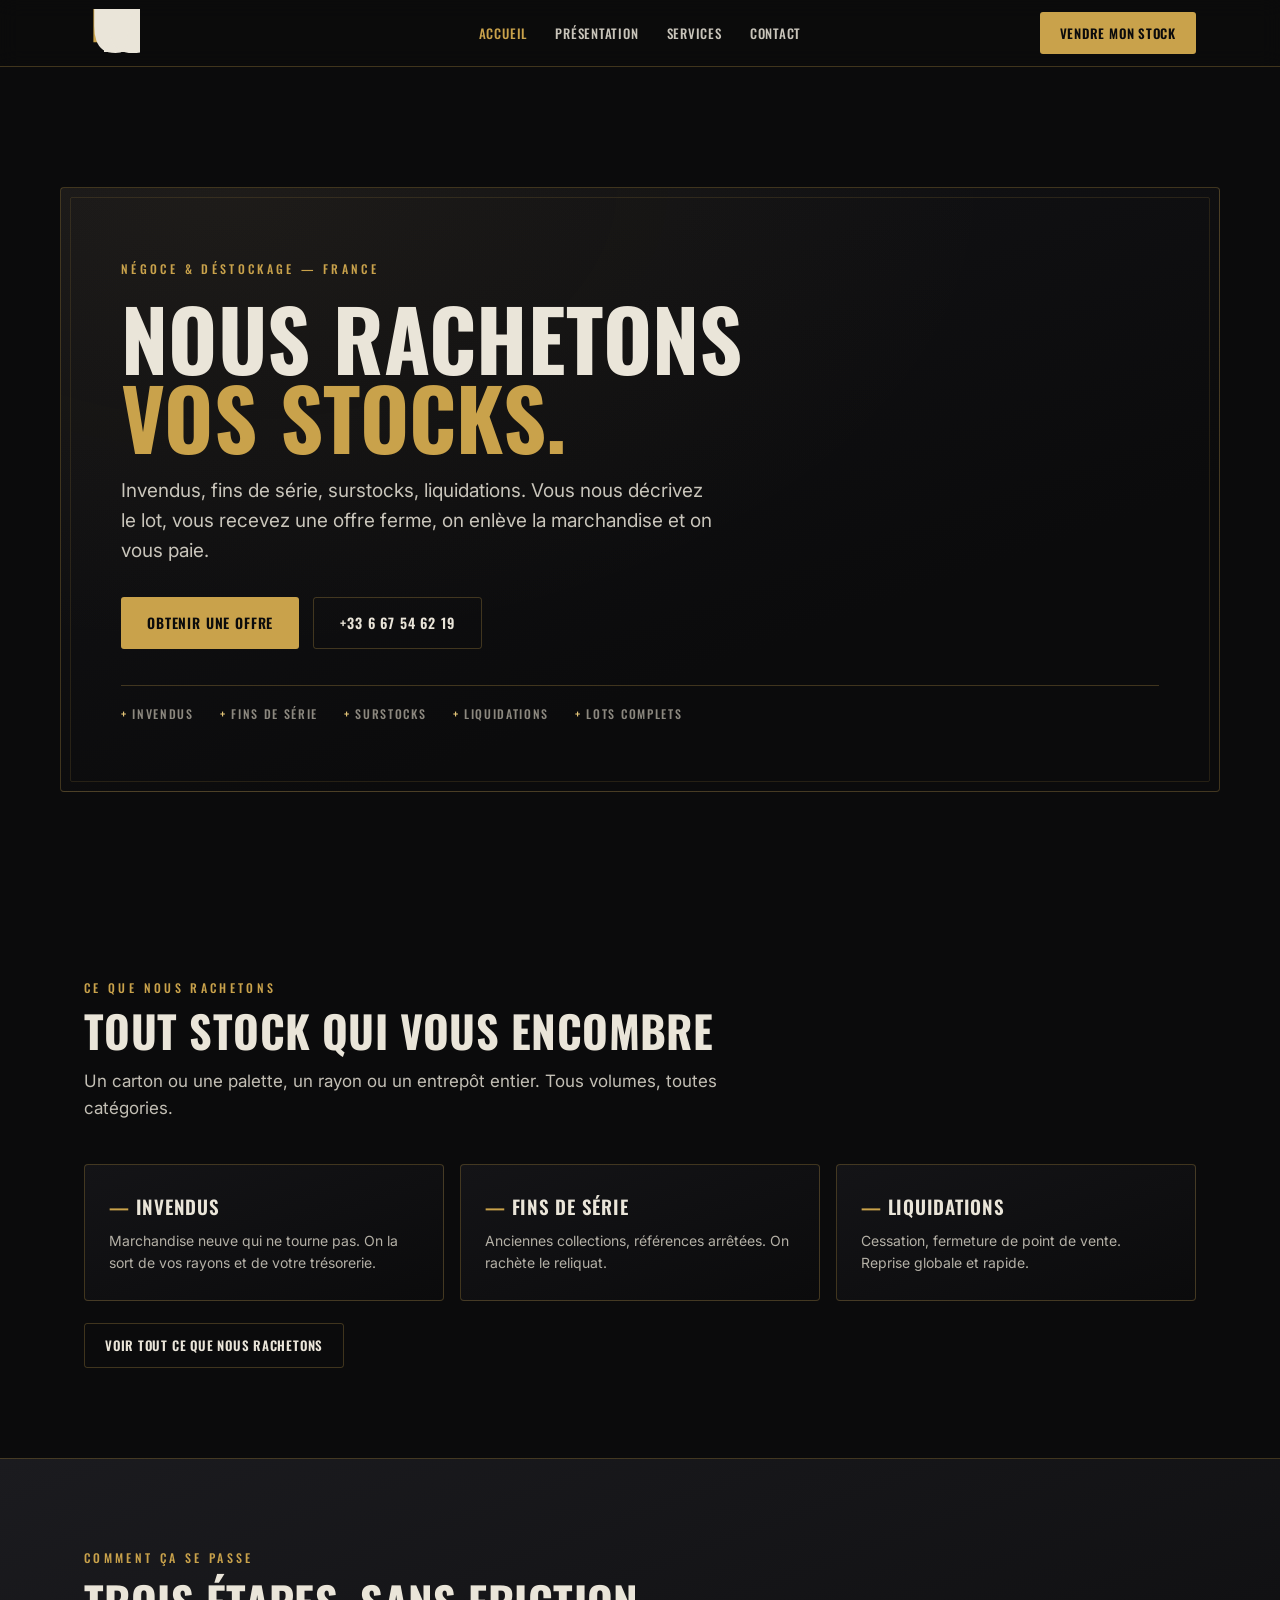
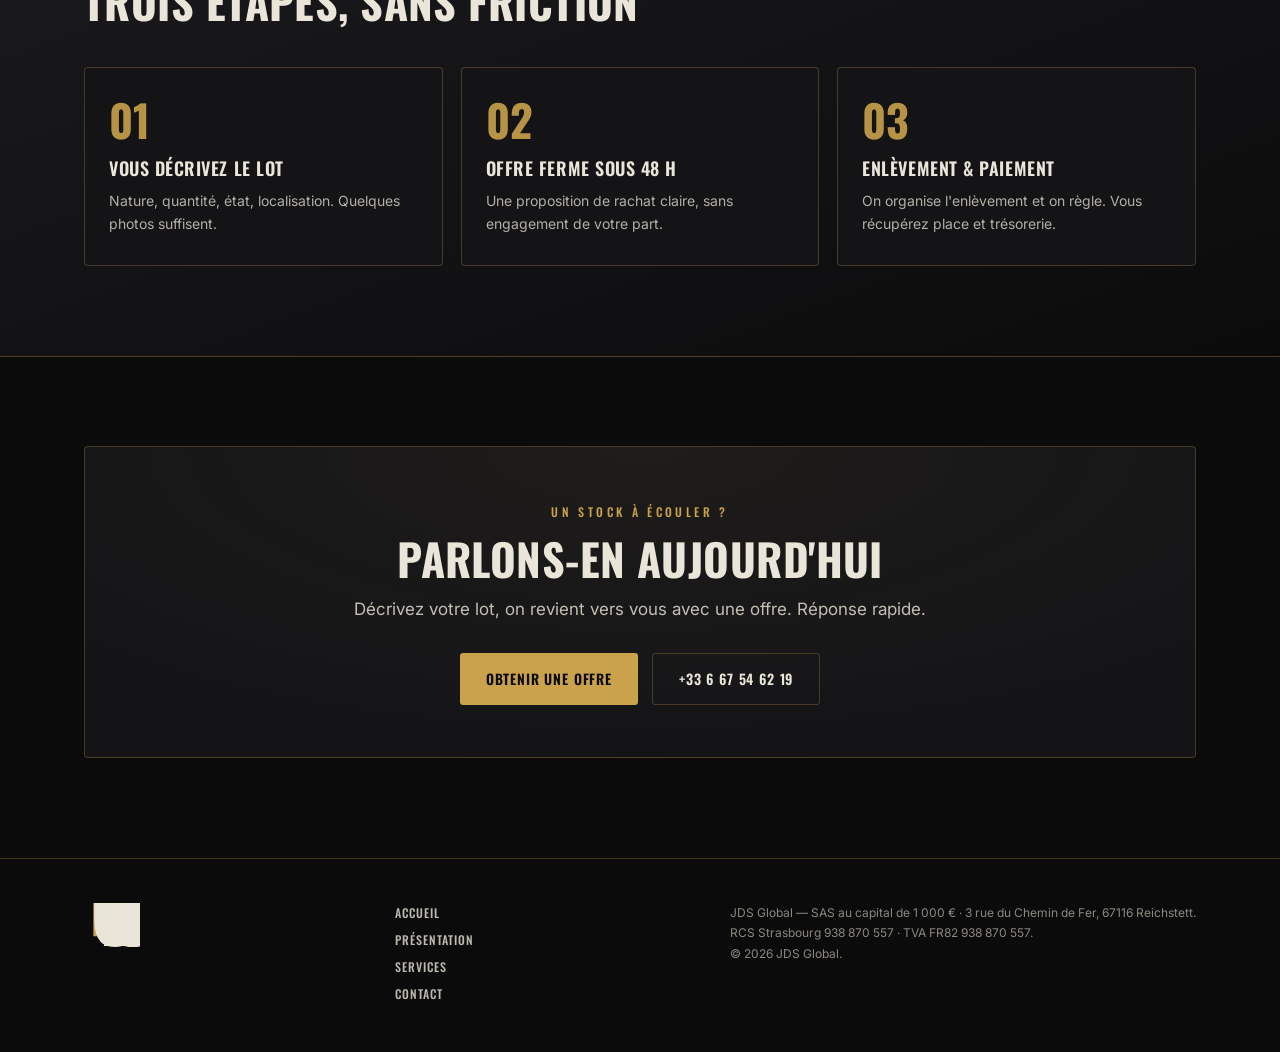
==== commit bc17e0af: "Header/footer : vrai logo SVG à la place du texte stylé" ====
--- a/index.html
+++ b/index.html
@@ -81,7 +81,7 @@
 <body>
 <header>
   <div class="wrap nav">
-    <a href="/" class="brand" aria-label="JDS Global, accueil"><span class="n1">JD<span>S</span></span><span class="n2">GLOBAL</span></a>
+    <a href="/" class="brand" aria-label="JDS Global, accueil"><img src="logo.svg" alt="JDS Global" width="55" height="48"></a>
     <nav class="links" id="menu">
       <a href="/" aria-current="page">Accueil</a>
       <a href="/presentation">Présentation</a>
@@ -153,7 +153,7 @@
 
 <footer>
   <div class="wrap foot">
-    <div class="brand"><span class="n1">JD<span>S</span></span><span class="n2">GLOBAL</span></div>
+    <div class="brand"><img src="logo.svg" alt="JDS Global" width="55" height="48"></div>
     <div class="foot-nav">
       <a href="/">Accueil</a><a href="/presentation">Présentation</a><a href="/services">Services</a><a href="/contact">Contact</a>
     </div>
--- a/styles.css
+++ b/styles.css
@@ -21,6 +21,8 @@
 header{position:sticky;top:0;z-index:50;background:rgba(11,11,12,.82);backdrop-filter:blur(10px);border-bottom:1px solid var(--line);}
 .nav{display:grid;grid-template-columns:1fr auto 1fr;align-items:center;height:66px;}
 .brand{justify-self:start;}
+.brand img{height:48px;width:auto;display:block;}
+
 nav.links{justify-self:center;}
 .header-cta{justify-self:end;}
 .brand{display:flex;flex-direction:column;line-height:1;}
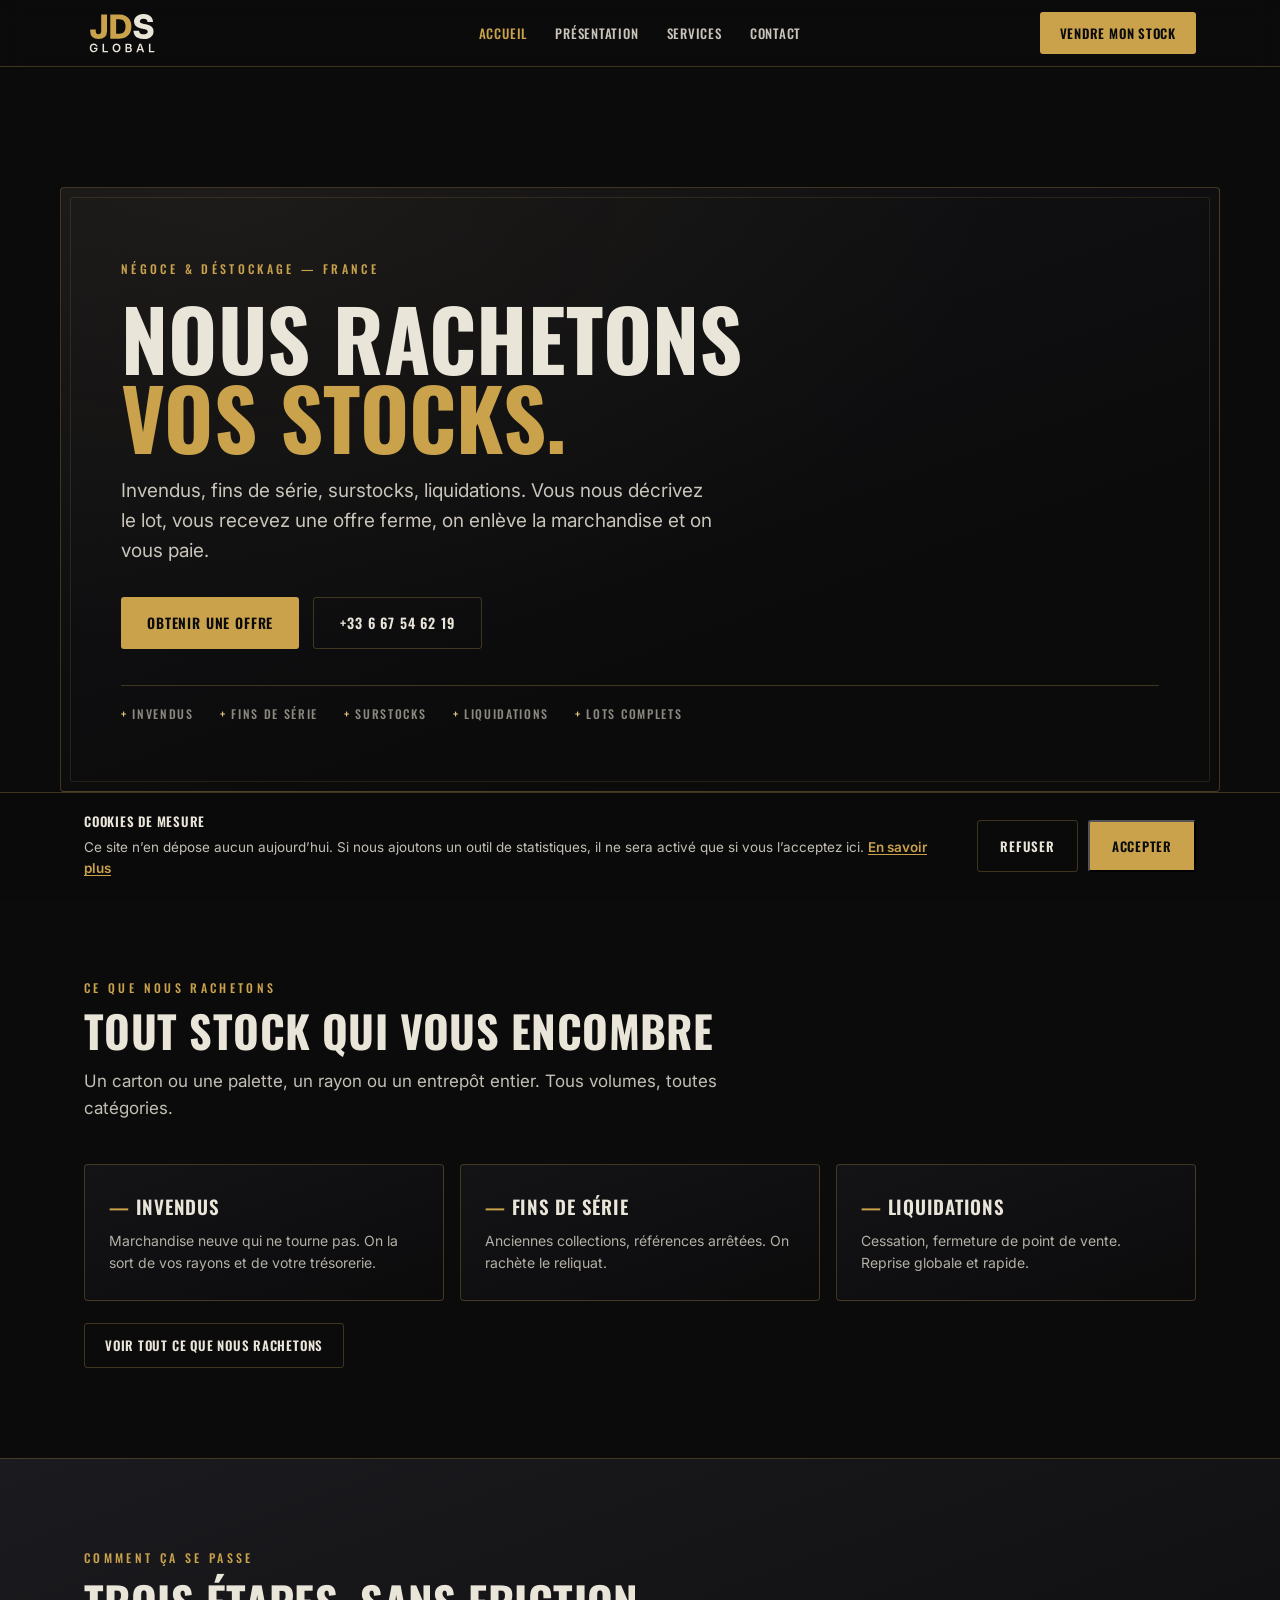
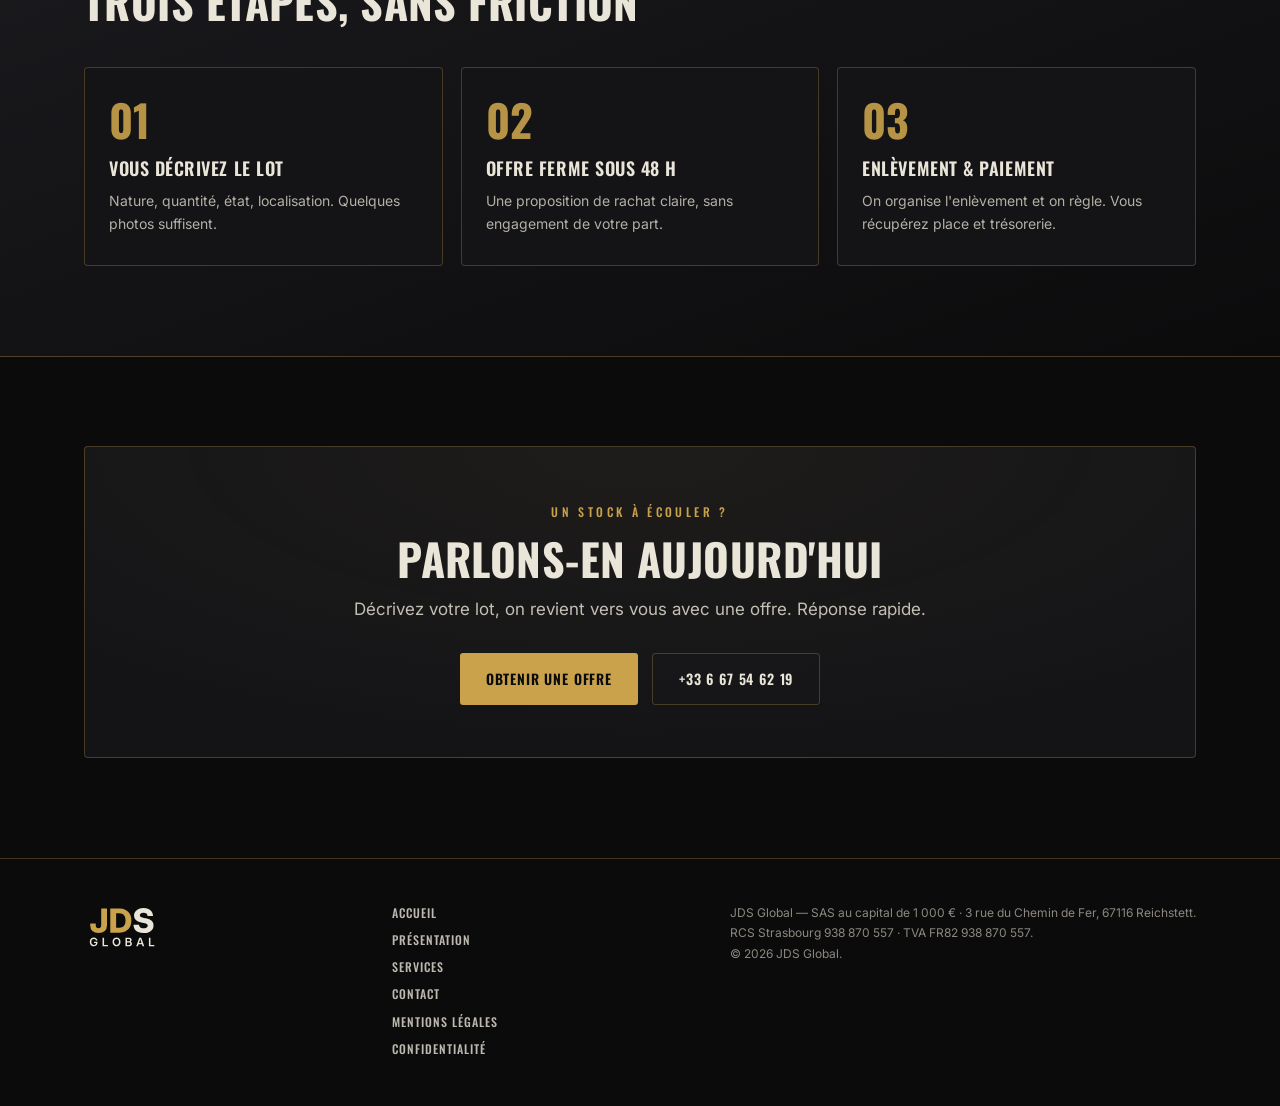
==== commit 8eae0fd8: "Ajoute mentions légales, confidentialité et bandeau de consentement Deux pages statiques construites" ====
--- a/index.html
+++ b/index.html
@@ -155,7 +155,7 @@
   <div class="wrap foot">
     <div class="brand"><img src="logo.svg" alt="JDS Global" width="55" height="48"></div>
     <div class="foot-nav">
-      <a href="/">Accueil</a><a href="/presentation">Présentation</a><a href="/services">Services</a><a href="/contact">Contact</a>
+      <a href="/">Accueil</a><a href="/presentation">Présentation</a><a href="/services">Services</a><a href="/contact">Contact</a><a href="/mentions-legales">Mentions légales</a><a href="/confidentialite">Confidentialité</a>
     </div>
     <div class="legal">JDS Global — SAS au capital de 1&nbsp;000&nbsp;€ · 3 rue du Chemin de Fer, 67116 Reichstett.<br>RCS Strasbourg 938&nbsp;870&nbsp;557 · TVA FR82&nbsp;938&nbsp;870&nbsp;557.<br>© 2026 JDS Global.</div>
   </div>
--- a/styles.css
+++ b/styles.css
@@ -165,3 +165,24 @@
   nav.links .btn{display:inline-flex;}
   .grid,.steps,.stats,.row2{grid-template-columns:1fr;}
 }
+
+/* ===== Bandeau de consentement =====
+   Ancré en bas, jamais en superposition plein écran : il informe sans bloquer la lecture.
+   Mêmes filets dorés et même typographie que le reste du site. */
+.cc{position:fixed;left:0;right:0;bottom:0;z-index:200;background:rgba(11,11,12,.97);
+  backdrop-filter:blur(10px);border-top:1px solid var(--line);
+  transform:translateY(100%);transition:transform .32s ease;}
+.cc.show{transform:translateY(0);}
+.cc-in{max-width:var(--maxw);margin:0 auto;padding:18px 24px 20px;
+  display:flex;align-items:center;gap:14px 28px;flex-wrap:wrap;}
+.cc-txt{flex:1 1 380px;min-width:0;font-size:13.5px;line-height:1.6;color:#c3bfb5;}
+.cc-txt b{display:block;font-family:'Oswald',sans-serif;font-weight:600;letter-spacing:.06em;
+  text-transform:uppercase;font-size:13px;color:var(--creme);margin-bottom:5px;}
+.cc-txt a{color:var(--brass);font-weight:600;text-decoration:underline;text-underline-offset:2px;}
+.cc-txt a:hover{color:var(--brass-hi);}
+.cc-acts{display:flex;gap:10px;flex-wrap:wrap;flex:none;}
+/* 11 px de retrait donnaient 41 px de haut : sous le seuil de 44 px, on rate la cible
+   au pouce — et ce bandeau se lit surtout sur telephone. */
+.cc-acts .btn{padding:14px 22px;}
+@media(max-width:560px){ .cc-in{padding:16px 20px 18px;} .cc-acts{width:100%;} .cc-acts .btn{flex:1 1 auto;justify-content:center;} }
+@media(prefers-reduced-motion:reduce){ .cc{transition:none;} }
